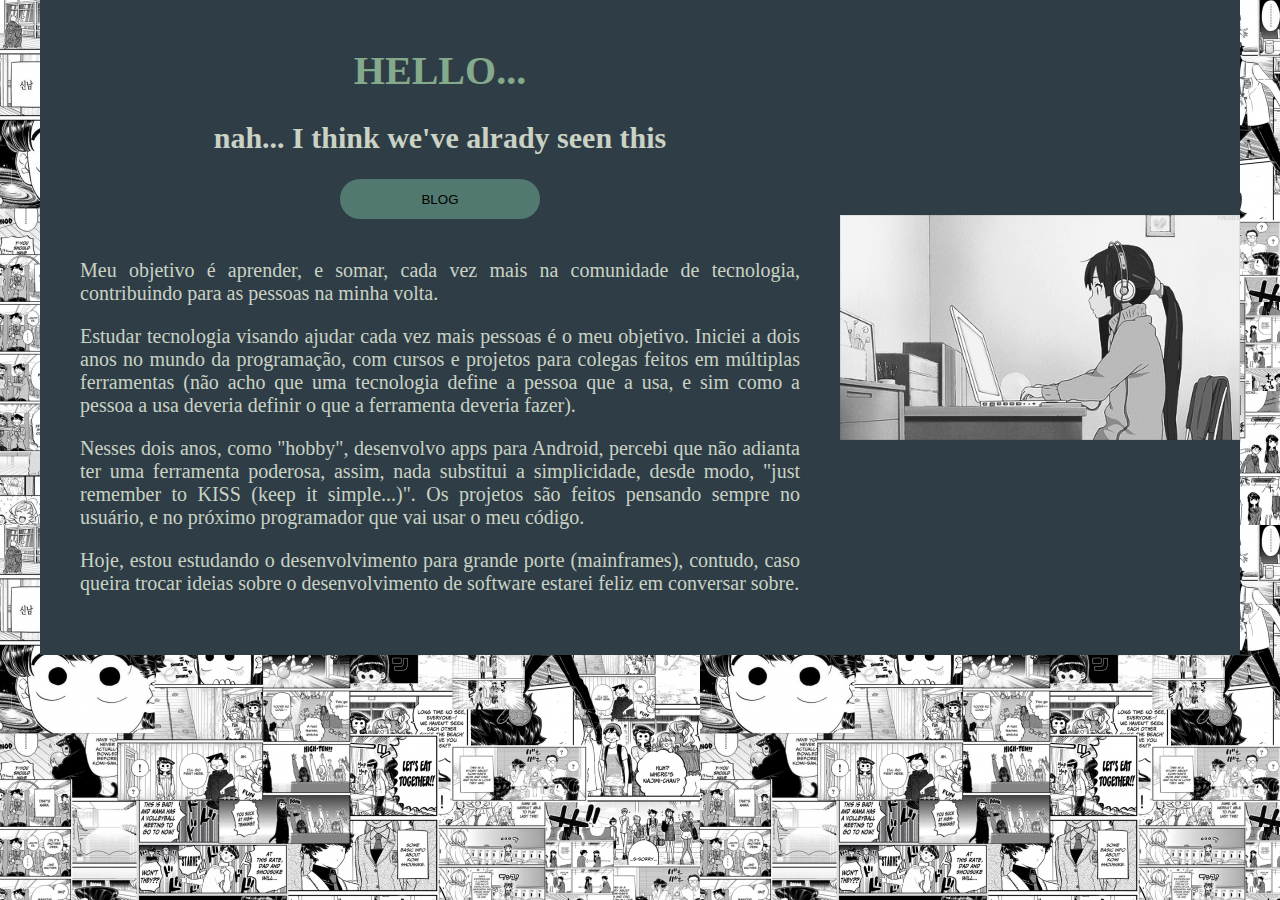
==== index.html @ c3b865e2 "blog" ====
<!DOCTYPE html>
<html lang="en">
<head>
  <meta charset="UTF-8">
  <meta http-equiv="X-UA-Compatible" content="IE=edge">
  <meta name="viewport" content="width=device-width, initial-scale=1.0">
  <link rel="stylesheet" href="src/style.css">
  <title>Hey...</title>
</head>
<body>

  <main id="main_content">
    <header>
      <h1 class="main_title">HELLO...</h1>
      <h2 class="title_two_main">nah... I think we've alrady seen this</h2>
    </header>

    <div class="buttons">
      <!--<a href="projetos.html"><button class="link_buttons">PROJETOS</button></a>--> 
      <a href="blog.html"><button class="link_buttons">BLOG</button></a> 
      <!--<a href="educacao.html"><button class="link_buttons">EDUCAÇÃO E CURSOS</button></a>-->
    </div>
  
    <div class="textos">
      <p class="main_texts">
        Meu objetivo é aprender, e somar, cada vez mais na comunidade de tecnologia, 
        contribuindo para as pessoas na minha volta.
      </p>
      <p class="main_texts">
        Estudar tecnologia visando ajudar cada vez mais pessoas é o meu objetivo. 
        Iniciei a dois anos no mundo da programação, com cursos e projetos para colegas feitos em múltiplas ferramentas 
        (não acho que uma tecnologia define a pessoa que a usa, e sim como a pessoa a usa deveria definir o que a 
        ferramenta deveria fazer). 
      </p>
      <p class="main_texts">
        Nesses dois anos, como "hobby", desenvolvo apps para Android, percebi que não adianta 
        ter uma ferramenta poderosa, assim, 
        nada substitui a simplicidade, desde modo, "just remember to KISS (keep it simple...)". 
        Os projetos são feitos pensando sempre no usuário, e no próximo programador que vai usar o meu código.
      </p>
      <p class="main_texts">
        Hoje, estou estudando o desenvolvimento para grande porte (mainframes), 
        contudo, caso queira trocar ideias sobre o desenvolvimento de software estarei feliz em conversar sobre.
      </p>
    </div>
  </main>

  <aside>
    <img class="gf" src="./imgs/gif1.gif" alt=""/>
  </aside>
</body>
</html>
---- src/style.css ----
body {
    background-color: #EEEDE7;
    background-image: url("../imgs/wlp4.png");
    margin: 0;
    padding-left: 40px;
    padding-right: 40px;
    display: flex;
    justify-content: center;
}

#main_content {
  background-color: #2f3e46;
  padding: 20px;
  display: flex;
  flex-direction: column;
}

header {
  text-align: center;
}

aside {
  display: flex;
  justify-content: center;
  flex-direction: column;
  background-color: #2f3e46;
}

.textos {
  padding: 20px;
}

.gf {
  width: 400px;
}

.main_title {
  color: #84a98c;
  font-size: 40px;
}

.title_two_main {
  color: #cad2c5;
  font-size: 30px;
}

.main_texts {
  color: #cad2c5;
  text-align: justify;
  font-size: 20px;
}

.buttons {
  display: flex;
  flex-direction: row;
  justify-content: space-around;
}

.link_buttons {
  background-color: #52796f;
  width: 200px;
  height: 40px;
  border-radius: 20px;
  border: 0;
}


/*
  #2f3e46 -> DARK GREEN
  #354f52 -> GREY GREEN
  #52796f -> GREEN
  #84a98c -> WHITE GREEN
  #cad2c5 -> WHITE
*/
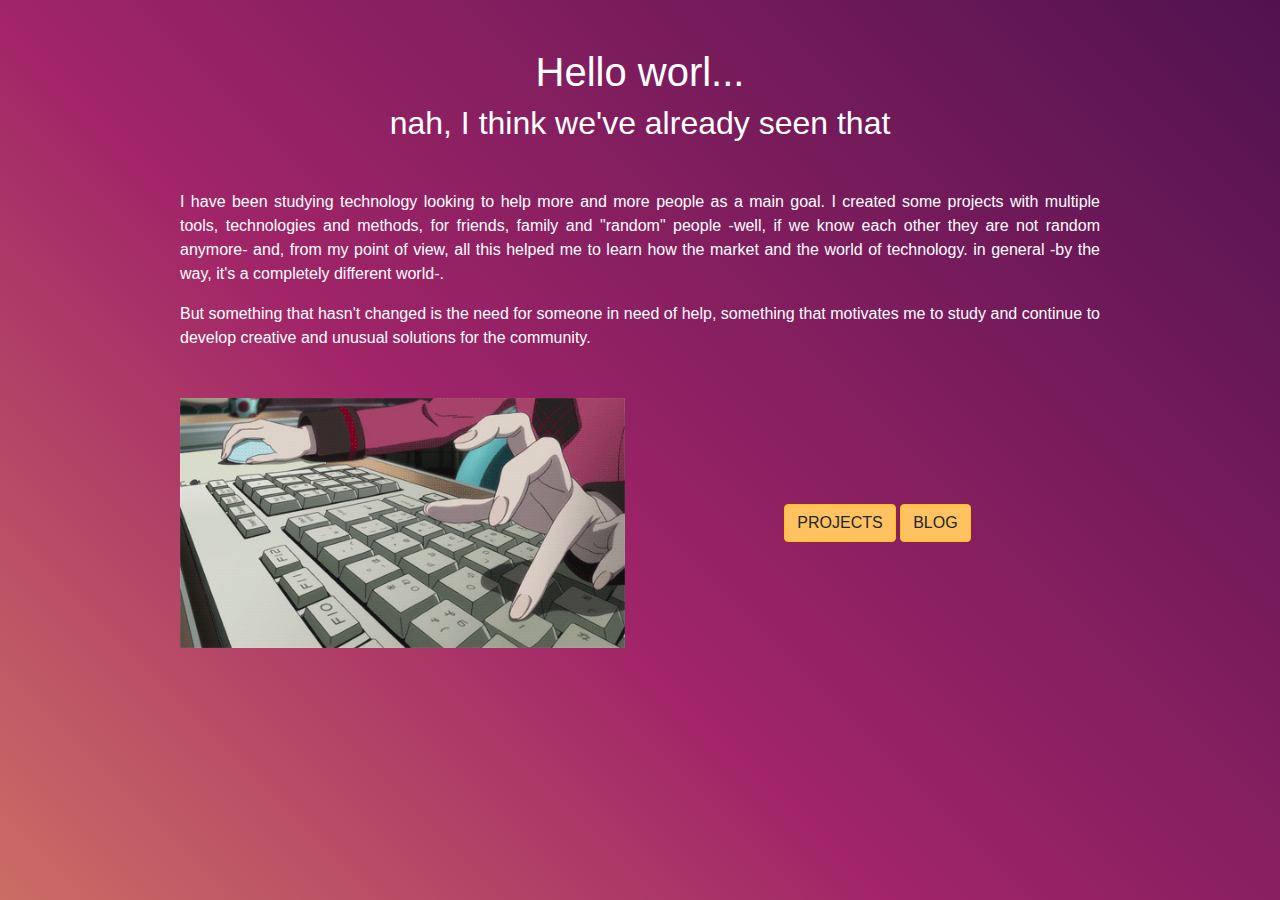
==== commit 5a1e45d8: "." ====
--- a/index.html
+++ b/index.html
@@ -1,52 +1,57 @@
-<!DOCTYPE html>
+<!doctype html>
 <html lang="en">
-<head>
-  <meta charset="UTF-8">
-  <meta http-equiv="X-UA-Compatible" content="IE=edge">
-  <meta name="viewport" content="width=device-width, initial-scale=1.0">
-  <link rel="stylesheet" href="src/style.css">
-  <title>Hey...</title>
-</head>
-<body>
+  <head>
+    <meta charset="utf-8">
+    <meta name="viewport" content="width=device-width, initial-scale=1">
+    <title>MY SITE</title>
 
-  <main id="main_content">
-    <header>
-      <h1 class="main_title">HELLO...</h1>
-      <h2 class="title_two_main">nah... I think we've alrady seen this</h2>
-    </header>
+    <link rel="stylesheet" href="src/bootstrap/bootstrap.min.css">
+    <link rel="stylesheet" href="src/styles/styles.css"
+  </head>
+  <body class="bg text-white">
 
-    <div class="buttons">
-      <!--<a href="projetos.html"><button class="link_buttons">PROJETOS</button></a>--> 
-      <a href="blog.html"><button class="link_buttons">BLOG</button></a> 
-      <!--<a href="educacao.html"><button class="link_buttons">EDUCAÇÃO E CURSOS</button></a>-->
+    <!--HEADER-->
+    <div class="m-5">
+      <h1 class="text-center">Hello worl...</h1>
+      <h2 class="text-center">nah, I think we've already seen that</h2>
     </div>
-  
-    <div class="textos">
-      <p class="main_texts">
-        Meu objetivo é aprender, e somar, cada vez mais na comunidade de tecnologia, 
-        contribuindo para as pessoas na minha volta.
-      </p>
-      <p class="main_texts">
-        Estudar tecnologia visando ajudar cada vez mais pessoas é o meu objetivo. 
-        Iniciei a dois anos no mundo da programação, com cursos e projetos para colegas feitos em múltiplas ferramentas 
-        (não acho que uma tecnologia define a pessoa que a usa, e sim como a pessoa a usa deveria definir o que a 
-        ferramenta deveria fazer). 
-      </p>
-      <p class="main_texts">
-        Nesses dois anos, como "hobby", desenvolvo apps para Android, percebi que não adianta 
-        ter uma ferramenta poderosa, assim, 
-        nada substitui a simplicidade, desde modo, "just remember to KISS (keep it simple...)". 
-        Os projetos são feitos pensando sempre no usuário, e no próximo programador que vai usar o meu código.
-      </p>
-      <p class="main_texts">
-        Hoje, estou estudando o desenvolvimento para grande porte (mainframes), 
-        contudo, caso queira trocar ideias sobre o desenvolvimento de software estarei feliz em conversar sobre.
-      </p>
+
+    <div class="container">
+      <div class="row px-3 px-md-0">
+          <div class="col"></div>
+
+          <div class="col-12 col-md-10">
+
+              <p align="justify">
+                  I have been studying technology looking to help more and more people as a main goal.
+                  I created some projects with multiple tools, technologies and methods, for friends, family
+                  and "random" people -well, if we know each other they are not random anymore- and,
+                  from my point of view, all this helped me to learn how the market and the world of technology.
+                  in general -by the way, it's a completely different world-.
+              </p>
+              <p align="justify">
+                  But something that hasn't 
+                  changed is the need for someone in need of help, something that motivates me to study 
+                  and continue to develop creative and unusual solutions for the community.
+              </p>
+
+              <!--BUTTONS-->
+              <div class="text-center mt-5 row">
+                  <div class="col-12 col-md-6">
+                    <img class="img-fluid" src="src/imgs/img1.gif"/>
+                  </div>
+
+                  <div class="col my-5 align-self-center">
+                    <a class="btn btn-warning bg-main" href="src/pages/projects.html" role="button">PROJECTS</a>
+                    <a class="btn btn-warning bg-main" href="src/pages/blog.html" role="button">BLOG</a>
+                  </div>
+              </div>
+          </div>
+
+          <div class="col"></div>
+      </div>
     </div>
-  </main>
 
-  <aside>
-    <img class="gf" src="./imgs/gif1.gif" alt=""/>
-  </aside>
-</body>
-</html>
+    <script src="src/bootstrap/bootstrap.bundle.min.js"></script>
+  </body>
+</html>--- a/src/styles/styles.css
+++ b/src/styles/styles.css
@@ -0,0 +1,31 @@
+.bg-main {
+    background-color: #FEC260;
+}
+
+.bg {
+    background: linear-gradient(45deg, #FEC260, #A12568, #2A0944, #000000);
+    background-size: 300% 300%;
+    animation: colors 15s ease infinite;
+}
+
+@keyframes colors {
+    0% {
+        background-position: 0% 50%;
+    }
+
+    50% {
+        background-position: 100% 50%;
+    }
+
+    100% {
+        background-position: 0% 50%;
+    }
+}
+
+/*
+    FEC260 = yellow
+    A12568 = wine   
+    3B185F = purple
+    2A0944 = dark-purple
+    000000 = black
+*/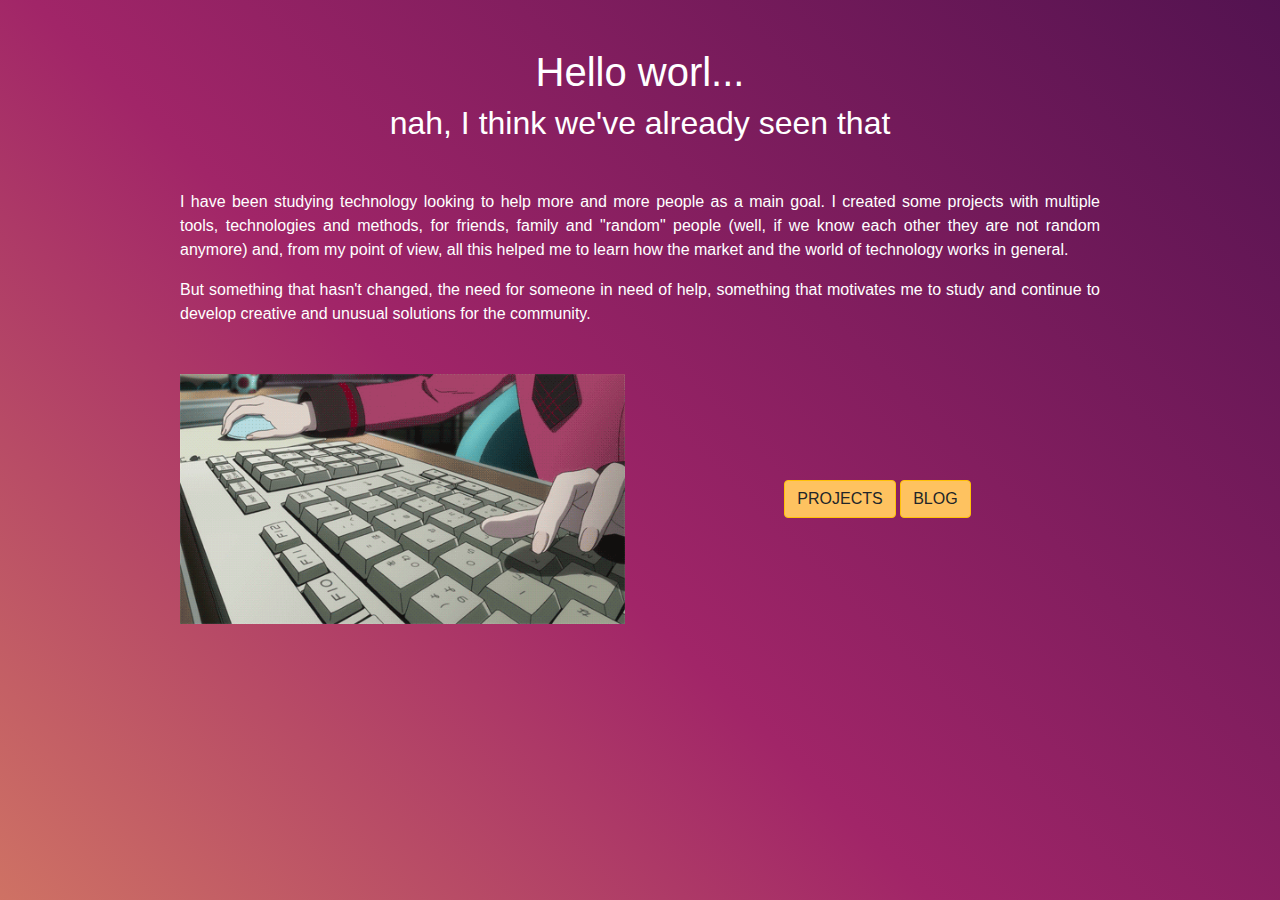
==== commit 8589c6a6: "." ====
--- a/index.html
+++ b/index.html
@@ -23,16 +23,10 @@
           <div class="col-12 col-md-10">
 
               <p align="justify">
-                  I have been studying technology looking to help more and more people as a main goal.
-                  I created some projects with multiple tools, technologies and methods, for friends, family
-                  and "random" people -well, if we know each other they are not random anymore- and,
-                  from my point of view, all this helped me to learn how the market and the world of technology.
-                  in general -by the way, it's a completely different world-.
+                I have been studying technology looking to help more and more people as a main goal. I created some projects with multiple tools, technologies and methods, for friends, family and "random" people (well, if we know each other they are not random anymore) and, from my point of view, all this helped me to learn how the market and the world of technology works in general.
               </p>
               <p align="justify">
-                  But something that hasn't 
-                  changed is the need for someone in need of help, something that motivates me to study 
-                  and continue to develop creative and unusual solutions for the community.
+                But something that hasn't changed, the need for someone in need of help, something that motivates me to study and continue to develop creative and unusual solutions for the community.
               </p>
 
               <!--BUTTONS-->
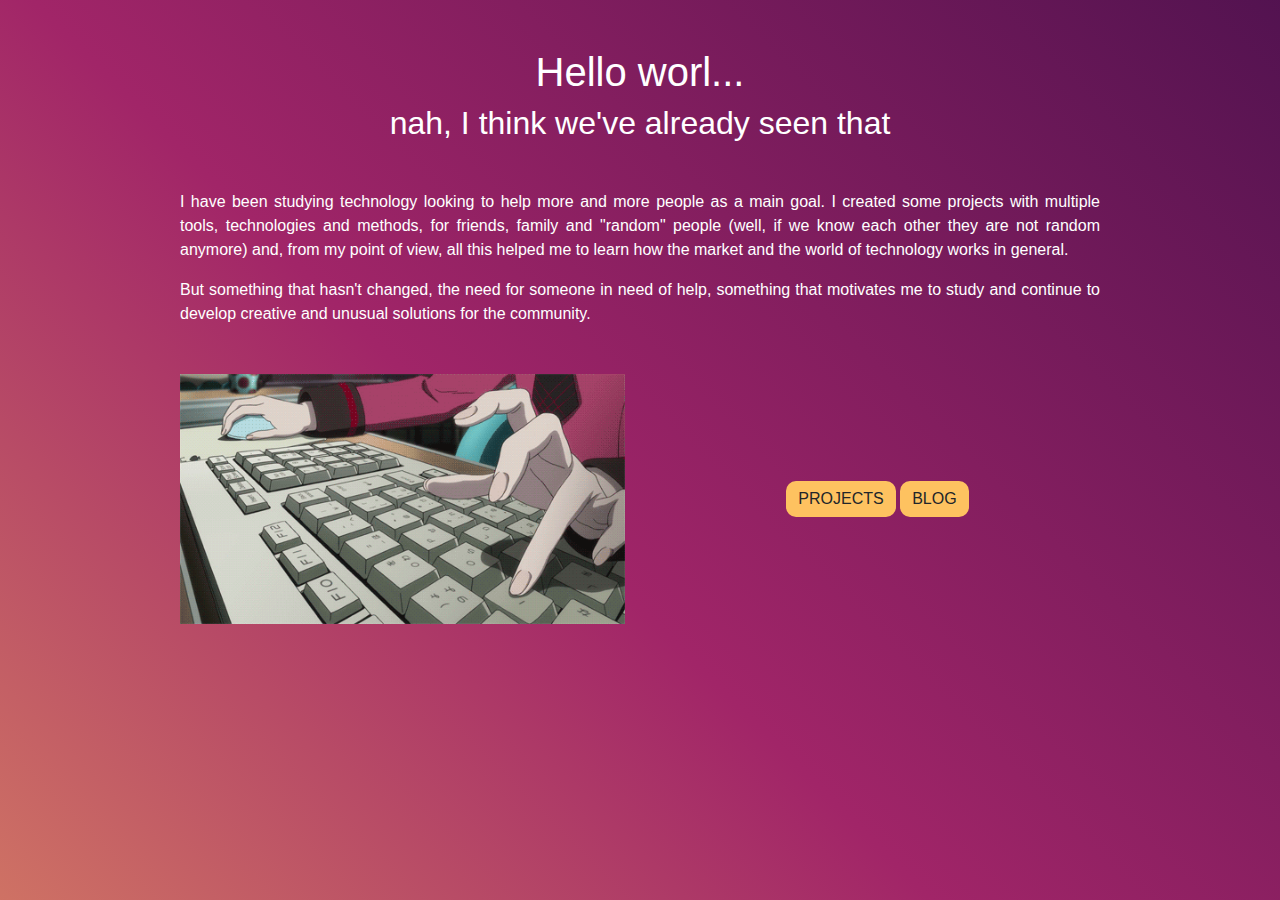
==== commit 239c4903: "..." ====
--- a/index.html
+++ b/index.html
@@ -36,8 +36,8 @@
                   </div>
 
                   <div class="col my-5 align-self-center">
-                    <a class="btn btn-warning bg-main" href="src/pages/projects.html" role="button">PROJECTS</a>
-                    <a class="btn btn-warning bg-main" href="src/pages/blog.html" role="button">BLOG</a>
+                    <a class="btn btn-warning bg-main btn_style" href="src/pages/projects.html" role="button">PROJECTS</a>
+                    <a class="btn btn-warning bg-main btn_style" href="src/pages/blog.html" role="button">BLOG</a>
                   </div>
               </div>
           </div>
--- a/src/styles/styles.css
+++ b/src/styles/styles.css
@@ -23,6 +23,21 @@
 }
 
 /*
+    Button style
+*/
+.btn_style {
+    background-color: #FEC260;
+    transition: 1s;
+    cursor: pointer;
+    border: none;
+    border-radius: 10px;
+}
+.btn_style:hover {
+    background-color: #FEC260;
+    border-radius: 50px;
+}
+
+/*
     FEC260 = yellow
     A12568 = wine   
     3B185F = purple
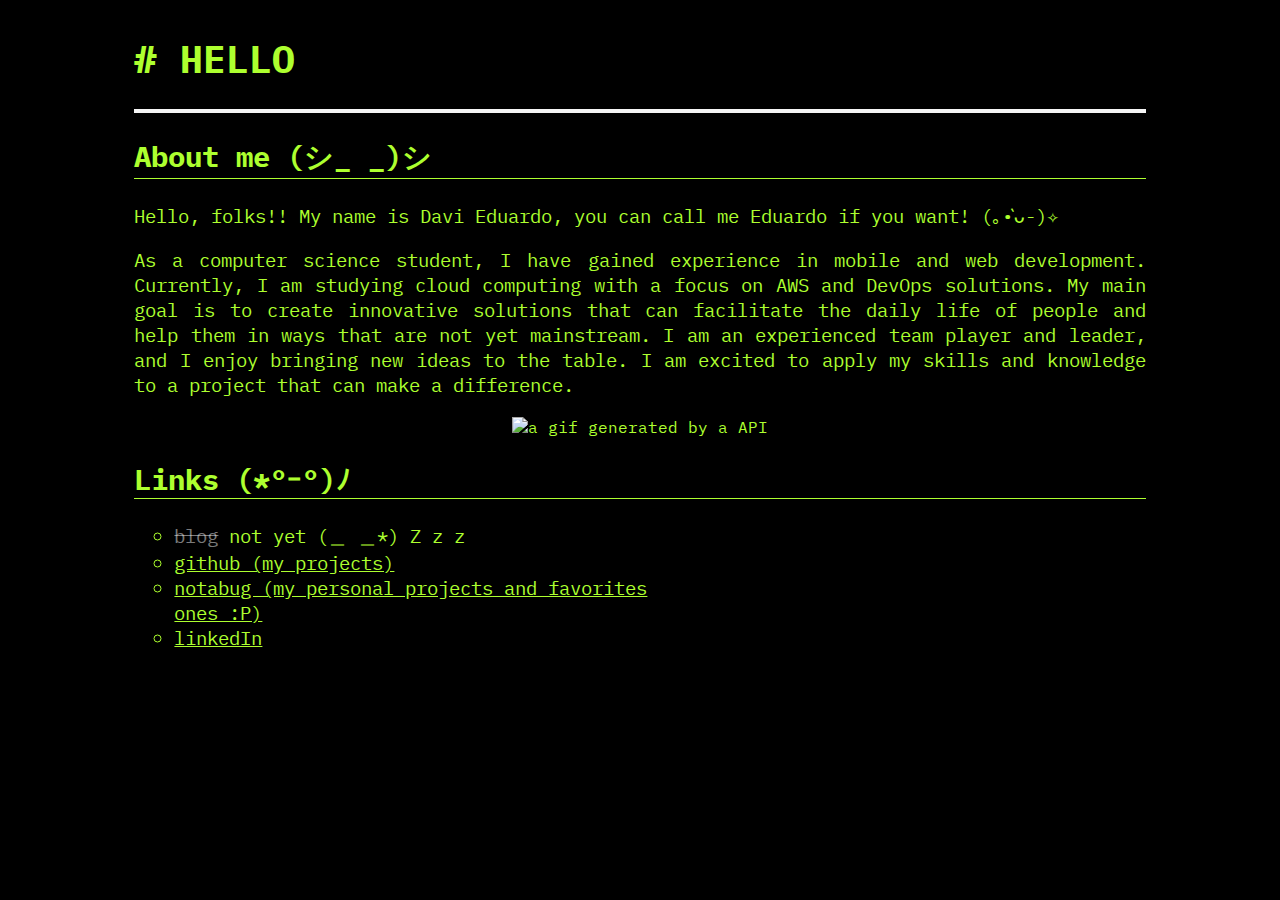
==== commit 7a3e4134: "a new era :P" ====
--- a/index.html
+++ b/index.html
@@ -1,51 +1,76 @@
 <!doctype html>
 <html lang="en">
-  <head>
-    <meta charset="utf-8">
-    <meta name="viewport" content="width=device-width, initial-scale=1">
-    <title>MY SITE</title>
 
-    <link rel="stylesheet" href="src/bootstrap/bootstrap.min.css">
-    <link rel="stylesheet" href="src/styles/styles.css"
-  </head>
-  <body class="bg text-white">
+<head>
+  <meta charset="utf-8">
+  <meta name="viewport" content="width=device-width, initial-scale=1">
+  <title>MY SITE</title>
+  <link rel="stylesheet" href="src/styles/styles.css" />
+</head>
 
-    <!--HEADER-->
-    <div class="m-5">
-      <h1 class="text-center">Hello worl...</h1>
-      <h2 class="text-center">nah, I think we've already seen that</h2>
+<body>
+
+  <!--HEADER-->
+  <main>
+
+    <head>
+      <h1> # HELLO </h1>
+    </head>
+
+    <div class="content">
+      <h2>About me (シ_ _)シ</h2>
+
+      <div class="text_boxes">
+        <p>
+          Hello, folks!!
+          My name is Davi Eduardo, you can call me Eduardo if you want! (｡•̀ᴗ-)✧
+        </p>
+
+        <p>
+          As a computer science student, I have gained experience in mobile and web development. Currently, I am
+          studying cloud computing with a focus on AWS and DevOps solutions. My main goal is to create innovative
+          solutions that can facilitate the daily life of people and help them in ways that are not yet mainstream. I am
+          an experienced team player and leader, and I enjoy bringing new ideas to the table. I am excited to apply my
+          skills and knowledge to a project that can make a difference.
+        </p>
+      </div>
+
+      <div class="container_img">
+        <img src=# id="gif" alt="a gif generated by a API">
+      </div>
+
+      <h2>Links (*°ｰ°)ﾉ</h2>
+
+      <ul class="link_list">
+        <li class="link_list_item"><a href=#  class="links disabled">blog</a> not yet (＿ ＿*) Z z z</li>
+        <li class="link_list_item"><a href="https://github.com/davieduardo001" class="links">github (my projects)</a>
+        </li>
+        <li class="link_list_item"><a href="https://notabug.org/luci616" class="links">notabug (my personal projects and
+            favorites ones :P)</a></li>
+        <li class="link_list_item"><a href="https://www.linkedin.com/in/davi-eduardo-costa/" class="links">linkedIn</a>
+        </li>
+      </ul>
+
     </div>
+  </main>
 
-    <div class="container">
-      <div class="row px-3 px-md-0">
-          <div class="col"></div>
+  <script>
 
-          <div class="col-12 col-md-10">
+    let linkOfTheGif;
+    
+    function createGifLink (res) {
+      linkOfTheGif = res;
+      console.log("from link:", linkOfTheGif)
+    };
 
-              <p align="justify">
-                I have been studying technology looking to help more and more people as a main goal. I created some projects with multiple tools, technologies and methods, for friends, family and "random" people (well, if we know each other they are not random anymore) and, from my point of view, all this helped me to learn how the market and the world of technology works in general.
-              </p>
-              <p align="justify">
-                But something that hasn't changed, the need for someone in need of help, something that motivates me to study and continue to develop creative and unusual solutions for the community.
-              </p>
+    fetch('https://api.otakugifs.xyz/gif?reaction=wave&format=gif')
+    .then((res) => res.json())
+    .then((res) => {
+      console.log(res.url);
+      this.createGifLink(res.url);
+      document.getElementById("gif").setAttribute('src', res.url)
+    })  
+  </script>
+</body>
 
-              <!--BUTTONS-->
-              <div class="text-center mt-5 row">
-                  <div class="col-12 col-md-6">
-                    <img class="img-fluid" src="src/imgs/img1.gif"/>
-                  </div>
-
-                  <div class="col my-5 align-self-center">
-                    <a class="btn btn-warning bg-main btn_style" href="src/pages/projects.html" role="button">PROJECTS</a>
-                    <a class="btn btn-warning bg-main btn_style" href="src/pages/blog.html" role="button">BLOG</a>
-                  </div>
-              </div>
-          </div>
-
-          <div class="col"></div>
-      </div>
-    </div>
-
-    <script src="src/bootstrap/bootstrap.bundle.min.js"></script>
-  </body>
 </html>--- a/src/styles/styles.css
+++ b/src/styles/styles.css
@@ -1,46 +1,66 @@
-.bg-main {
-    background-color: #FEC260;
+@import url('https://fonts.googleapis.com/css2?family=IBM+Plex+Mono:ital,wght@0,100;0,200;0,300;0,400;0,500;0,600;0,700;1,100;1,200;1,300;1,400;1,500;1,600;1,700&display=swap');
+
+html{
+    font-size: 62,5%;
 }
 
-.bg {
-    background: linear-gradient(45deg, #FEC260, #A12568, #2A0944, #000000);
-    background-size: 300% 300%;
-    animation: colors 15s ease infinite;
+body {
+    font-family: 'IBM Plex Mono', monospace;
+    background-color: black;
+    color: #adff2f;
+    display: flex;
+    flex-direction: row;
+    justify-content: center;
 }
 
-@keyframes colors {
-    0% {
-        background-position: 0% 50%;
-    }
-
-    50% {
-        background-position: 100% 50%;
-    }
-
-    100% {
-        background-position: 0% 50%;
-    }
+main {
+    width: 80%;
 }
 
-/*
-    Button style
-*/
-.btn_style {
-    background-color: #FEC260;
-    transition: 1s;
-    cursor: pointer;
-    border: none;
-    border-radius: 10px;
-}
-.btn_style:hover {
-    background-color: #FEC260;
-    border-radius: 50px;
+h1 {
+    margin-left: auto;
+    text-align: justify;
+    font-size: 2.4rem;
 }
 
-/*
-    FEC260 = yellow
-    A12568 = wine   
-    3B185F = purple
-    2A0944 = dark-purple
-    000000 = black
-*/+h2 {
+    font-size: 1.8rem;
+    border-bottom: 1px solid#adff2f;
+}
+
+p {
+    font-size: 1.2rem;
+    text-align: justify;
+}
+
+div.content {
+    border-top: 4px solid #f5f5f5;
+}
+
+div.links_container {
+    border-top: 4px solid #f5f5f5;
+}
+
+ul.link_list {
+    list-style: circle;
+    font-size: 1.2rem;
+    width: 50%;
+}
+
+a.links {
+    color: #adff2f;
+}
+a.links:hover {
+    color: #f5f5f5;
+}
+
+a.disabled {
+    pointer-events: none;
+    color: #f5f5f580;
+    text-decoration: line-through;
+}
+
+.container_img {
+    display: flex;
+    justify-content: center;
+}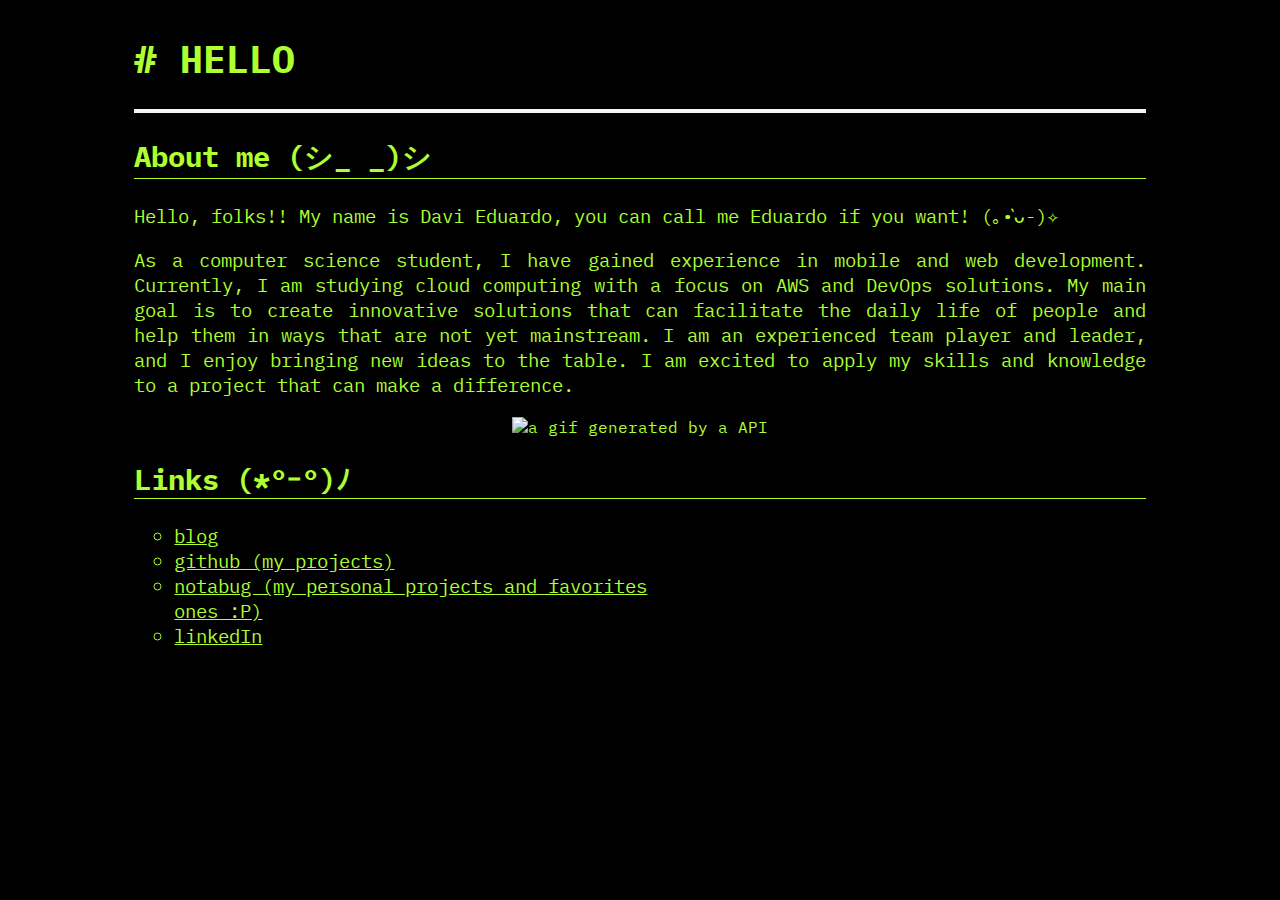
==== commit 1ccd54d4: "blog first post" ====
--- a/index.html
+++ b/index.html
@@ -4,7 +4,7 @@
 <head>
   <meta charset="utf-8">
   <meta name="viewport" content="width=device-width, initial-scale=1">
-  <title>MY SITE</title>
+  <title>( ͠° ͟ʖ ͡°)</title>
   <link rel="stylesheet" href="src/styles/styles.css" />
 </head>
 
@@ -17,6 +17,10 @@
       <h1> # HELLO </h1>
     </head>
 
+    <!-- 
+      section of the site with the main containers and a small introduction
+      of myself
+    -->
     <div class="content">
       <h2>About me (シ_ _)シ</h2>
 
@@ -39,10 +43,15 @@
         <img src=# id="gif" alt="a gif generated by a API">
       </div>
 
+
+      <!-- 
+        section of the page that contains the links for
+        external sites and internal URL's
+      -->
       <h2>Links (*°ｰ°)ﾉ</h2>
 
       <ul class="link_list">
-        <li class="link_list_item"><a href=#  class="links disabled">blog</a> not yet (＿ ＿*) Z z z</li>
+        <li class="link_list_item"><a href="src/pages/blog.html" class="links">blog</a></li>
         <li class="link_list_item"><a href="https://github.com/davieduardo001" class="links">github (my projects)</a>
         </li>
         <li class="link_list_item"><a href="https://notabug.org/luci616" class="links">notabug (my personal projects and
@@ -57,19 +66,29 @@
   <script>
 
     let linkOfTheGif;
-    
-    function createGifLink (res) {
+
+    //////////////////////////////////////////////////////////////
+    // this function will update the value of the variable
+    // to the one fetched from the API
+    //////////////////////////////////////////////////////////////
+    function createGifLink(res) {
       linkOfTheGif = res;
       console.log("from link:", linkOfTheGif)
     };
 
+    //////////////////////////////////////////////////////////////
+    // this fetch will take the URL response, transform into json
+    // will pass the link to a variable
+    // then, will change the page element with the ID of gif
+    // and change it atribute
+    //////////////////////////////////////////////////////////////
     fetch('https://api.otakugifs.xyz/gif?reaction=wave&format=gif')
-    .then((res) => res.json())
-    .then((res) => {
-      console.log(res.url);
-      this.createGifLink(res.url);
-      document.getElementById("gif").setAttribute('src', res.url)
-    })  
+      .then((res) => res.json())
+      .then((res) => {
+        console.log(res.url);
+        this.createGifLink(res.url);
+        document.getElementById("gif").setAttribute('src', res.url)
+      })  
   </script>
 </body>
 
--- a/src/styles/styles.css
+++ b/src/styles/styles.css
@@ -63,4 +63,15 @@
 .container_img {
     display: flex;
     justify-content: center;
+}
+
+.link_to_a_post {
+    margin-top: 20px;
+}
+
+.post_link {
+    color: #adff2f;
+}
+.post_link:hover {
+    color: #f5f5f5;
 }